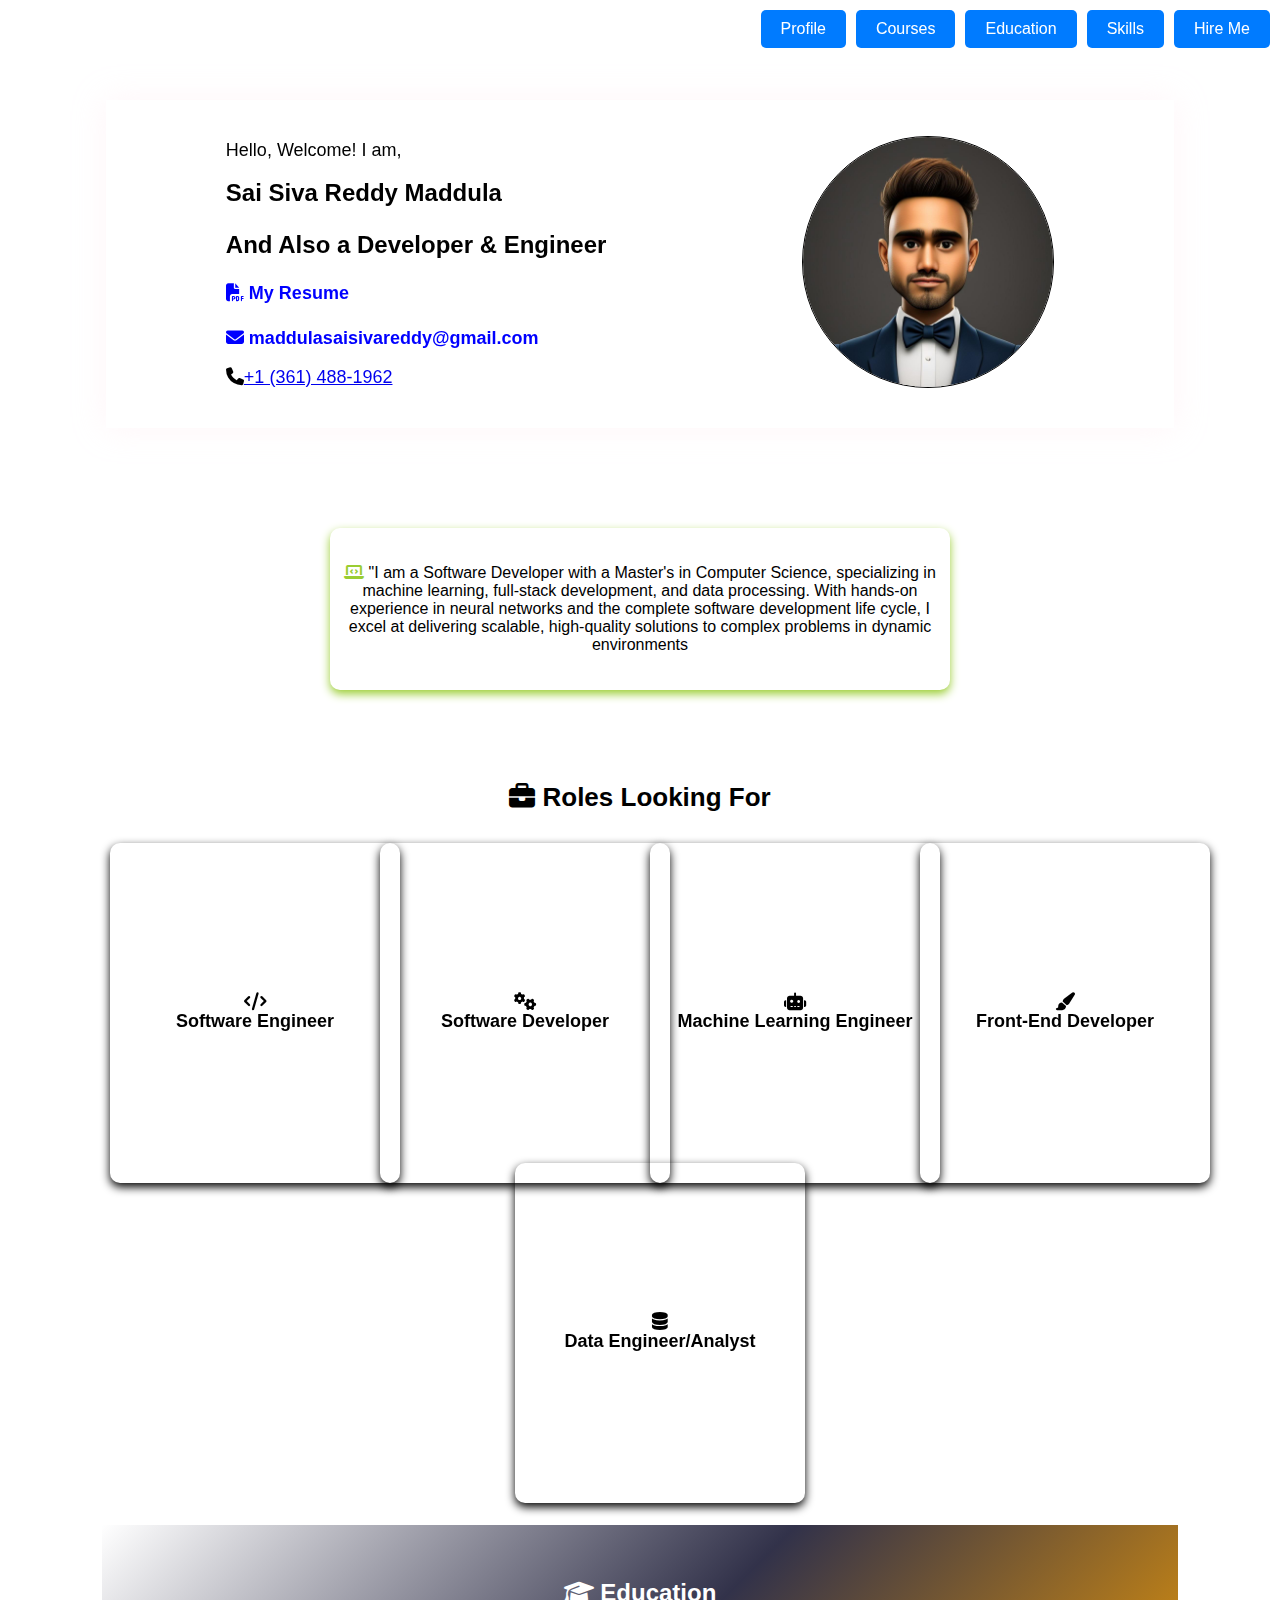
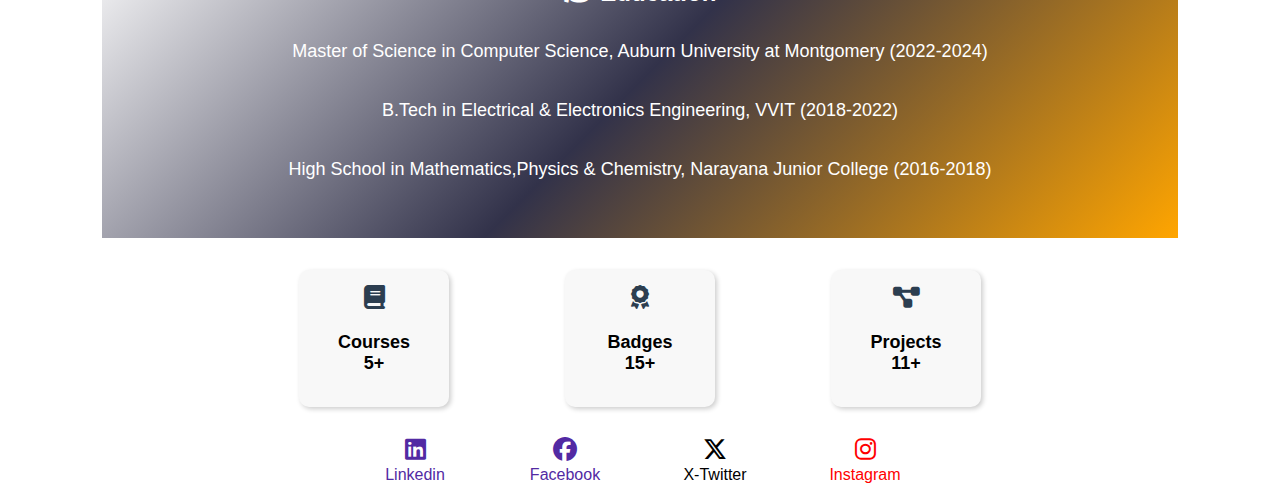
==== index.html @ eb3ed2b2 "Update index.html" ====
<!DOCTYPE html>
<html lang="en">
<head>
    <title>Siva_Info</title>
    <meta charset="UTF-8">
    <meta name="viewport" content="width=device-width, initial-scale=1">
    <link href="portfolio.css" rel="stylesheet">
    <script src="portfolio.js"></script> 
    <link rel="stylesheet" href="https://cdnjs.cloudflare.com/ajax/libs/font-awesome/6.4.2/css/all.min.css">
</head>
<body>

    <!-- Navigation Buttons -->
    <section class="firstsection">
        <div class="button-container">
            <a href="profile.html"  class="page-link"><button>Profile</button></a>
            <a href="courses.html" class="page-link"><button>Courses</button></a>
            <a href="education.html" class="page-link"><button>Education</button></a>
            <a href="skills.html" class="page-link"><button>Skills</button></a>
            <a href="hire.html" class="page-link"><button>Hire Me</button></a>
        </div>
    </section>

    <!-- Profile Section -->
    <section class="secondsection">
        <div class="p11">
            <p class="greeting">Hello, Welcome! I am,</p>
            <h2>Sai Siva Reddy Maddula</h2>
            <h3>And Also a <span class="animated-text">Developer & Engineer</span></h3>
            <h4><a href="o1mssr.pdf" target="_blank" class="resume-link"><i class="fas fa-file-pdf"></i> My Resume</a></h4>
            <p><a href="mailto:maddulasaisivareddy@gmail.com" class="email-link"><i class="fas fa-envelope"></i> maddulasaisivareddy@gmail.com</a></p>
            <p><i class="fas fa-phone"></i><a href="tel:+13614881962">+1 (361) 488-1962</a>
            </p>
        </div>
        <div class="img11">
            <img src="aiimg.jpeg" alt="profile_image">
        </div>
    </section>

    <!-- About Me Section -->
    <section class="thirdsection">
        <div>
            <p><i class="fas fa-laptop-code"></i> "I am a Software Developer with a Master's in Computer Science, specializing in machine learning, full-stack development, and data processing. With hands-on experience in neural networks and the complete software development life cycle, I excel at delivering scalable, high-quality solutions to complex problems in dynamic environments </p>
        </div>
    </section>

    <!-- Roles Section -->
    <section class="fourthsection">
        <h2><i class="fas fa-briefcase"></i> Roles Looking For</h2>
    
        <div class="flip-box">
            <div class="flip-card" onclick="flipCard(this)">
                <div class="flip-inner">
                    <div class="front"><i class="fas fa-code"></i> Software Engineer</div>
                    <div class="back">
                        As a software engineer, I can develop web applications using Python, React, and SQL, 
                        build and deploy machine learning models, optimize algorithms, and manage databases.
                    </div>
                </div>
            </div>
    
            <div class="flip-card" onclick="flipCard(this)">
                <div class="flip-inner">
                    <div class="front"><i class="fas fa-cogs"></i> Software Developer</div>
                    <div class="back">
                        I design, develop, and maintain web applications, optimize algorithms, and build scalable backend systems. 
                    </div>
                </div>
            </div>
    
            <div class="flip-card" onclick="flipCard(this)">
                <div class="flip-inner">
                    <div class="front"><i class="fas fa-robot"></i> Machine Learning Engineer</div>
                    <div class="back">
                        I design, develop, and deploy ML models for classification, regression, and neural networks.
                    </div>
                </div>
            </div>
    
            <div class="flip-card" onclick="flipCard(this)">
                <div class="flip-inner">
                    <div class="front"><i class="fas fa-paint-brush"></i> Front-End Developer</div>
                    <div class="back">
                        I design and build interactive, responsive, and user-friendly web applications using HTML, CSS, JavaScript, and React.
                    </div>
                </div>
            </div>
    
            <div class="flip-card" onclick="flipCard(this)">
                <div class="flip-inner">
                    <div class="front"><i class="fas fa-database"></i> Data Engineer/Analyst</div>
                    <div class="back">
                        I build and optimize data pipelines, manage databases, and ensure efficient data processing for analytics and AI applications.
                    </div>
                </div>
            </div>
        </div>
    </section>
    
    <script>
        function flipCard(card) {
            card.classList.toggle("flipped");
        }
    </script>

    <!-- Education Section -->
    <section class="fifthclass">
        <h3><i class="fas fa-graduation-cap"></i> Education</h3>
        <div><p>Master of Science in Computer Science, Auburn University at Montgomery (2022-2024)</p></div>
        <div><p>B.Tech in Electrical & Electronics Engineering, VVIT (2018-2022)</p></div>
        <div><p>High School in Mathematics,Physics & Chemistry, Narayana Junior College (2016-2018)</p></div>
    </section>

    <!-- Accomplishments Section -->
    <section class="sixthsection">
        <div class="accomplishments">
            <div class="accomplishment-item">
                <i class="fas fa-book"></i>
                <p>Courses<br>5+</p>
            </div>
            <div class="accomplishment-item">
                <i class="fas fa-award"></i>
                <p>Badges<br>15+</p>
            </div>
            <div class="accomplishment-item">
                <i class="fas fa-project-diagram"></i>
                <p>Projects<br>11+</p>
            </div>
        </div>
    </section>

    <!-- Social Media Section -->
    <section class="seventhsection">
        <div class="social">
            <a href="https://linkedin.com/in/sai-siva-reddy-m-964504224" target="_blank" class="social-btn">
                <i class="fab fa-linkedin"></i>
                <span>Linkedin</span>
            </a>
            <a href="https://facebook.com/siva.prince.5876" target="_blank" class="social-btn">
                <i class="fab fa-facebook"></i>
                <span>Facebook</span>
            </a>
            <a href="https://x.com/saisiva_maddula?s=21" target="_blank" class="social-btn">
                <i class="fa-brands fa-x-twitter"></i>
                <span>X-Twitter</span>
            </a>
            <a href="https://www.instagram.com/maddula_sai_siva_reddy?igsh=ZXYzbG85dzN5ZTR5&utm_source=qr" target="_blank" class="social-btn">
                <i class="fab fa-instagram"></i>
                <span>Instagram</span>
            </a>
        </div>
    </section>

</body>
</html>
---- portfolio.css ----
/* --- General Page Styling --- */
@import url('https://use.fontawesome.;com/release/v6.5.1/css/all.css');
body{
    font-family: Arial, sans-serif;
    margin: 0;
    padding: 0;
    width: 100%;
    height: 100vh;
    box-sizing: border-box;
    background-repeat: no-repeat;
    transition: transform 0.8s ease-in-out, opacity 0.8s ease-in-out;
    
}   
/* --- First Section: Navigation Buttons --- */
.button-container {
    display: flex;
    justify-content: flex-end;
    align-items: center;
    position: fixed;
    top: 10px;
    right: 10px;
    gap: 10px;
    z-index:1000;
}

 button {
    background-color:#007BFF;
    color: white;
    padding: 10px 20px;
    font-size: 16px;
    cursor: pointer;
    border: none;
    border-radius: 5px;
    transition: background-color 0.3s ease;
    position: relative;
}
.button-container button:hover{
    transform:scale(1.1);
    background-color:aqua;
}
.button-container button:active {
    transform: rotateY(90deg);
    transition:0.3s ease;
}
.button-container:hover button:not(:hover){
    filter: blur(5px);
    opacity:0.5;
}


/* --- Second Section: Profile Section --- */
.secondsection {
    display: flex;
    justify-content: space-around;
    align-items: center;
    background-color: white;
    max-width: 80%;
    margin: 100px auto;
    padding: 20px;
    backdrop-filter: blur(30px);
    border: 2px solid rgba(255,255,255,0.18);
    box-shadow: 0px 0px 30px rgba(277,228,237,0.37);

}
.secondsection:hover{
    transform:scale(1.1);
    transition: 0.3s ease-in-out;
}

.img11 img {
    width: 250px;
    height: 250px;
    transition: 0.3s ease-in;
    border-radius: 50%;
    object-fit: contain;
    border: 1px solid black;
}

.p11 {
    max-width: 50%;
    text-align: left;
}

.p11 h2 {
    font-size: 24px;
    font-weight: bold;
    margin: 5px 0;
}

.p11 h3 {
    font-size: 24px;
}

.p11 h4, .p11 p {
    font-size: 18px;
}



.resume-link, .email-link {
    text-decoration: none;
    color: blue;
    font-weight: bold;
    transition: 0.3s;
    position: relative;
}

.animated-text {
    font-weight: bold;
}



/* --- Third Section: About Me --- */
.thirdsection {
    text-align: center;
    padding: 20px 10px;
    border-radius: 10px;
    margin: 20px auto; /* Centers horizontally */
    background-color: white;
    max-width: 600px;
    display: flex;
    justify-content: center; /* Centers content inside */
    align-items: center;
    flex-direction: column; /* Ensures text stacks properly */
    box-shadow: 0px 4px 10px yellowgreen; /* Optional shadow for better visibility */
}
.thirdsection i{
    color: yellowgreen;
}
.fourthsection {
    padding: 40px;
    text-align: center;
}

.fourthsection h2 {
    font-size: 26px;
    margin-bottom: 20px;
    background-color: white;
    padding: 10px;
    /*display: inline-block;*/
    border-radius: 5px;
}

.flip-box {
    display: flex;
    flex-wrap: wrap;
    justify-content: center;
    gap: 20px;
   
}

.flip-card {
    background-color: transparent;
    width: 250px;
    height: 300px;
    perspective: 1000px;
    display: inline-block;
    /*box-shadow: 0px 4px 10px ;*/
}

.flip-inner {
    position: relative;
    width: 100%;
    height: 100%;
    text-align: center;
    transition: transform 0.6s;
    transform-style: preserve-3d;
}

.flip-card.flipped .flip-inner {
    transform: rotateY(180deg);
}

.front, .back {
    position: absolute;
    width: 100%;
    height: 100%;
    backface-visibility: hidden;
    border-radius: 10px;
    padding: 20px;
    display: flex;
    flex-direction: column;
    justify-content: center;
    align-items: center;
    box-shadow: 0px 4px 10px ; 
}

.front {
    background-color: transparent;
    color: black;
    font-size: 18px;
    font-weight: bold;
    /*border: 1px solid black;*/
    cursor: pointer;
}

.back {
   /* background-color: #555;*/
    color: black;
    transform: rotateY(180deg);
    font-size: 14px; /* Smaller font to fit text */
    overflow-y: auto; /* Allows scrolling for longer text */
}
/*.fourthsection div {
    background-color: #ffffff;
    padding: 20px;
    margin: 10px auto;
    border-radius: 10px;
    max-width: 80%;
    box-shadow: 2px 2px 10px rgba(0, 0, 0, 0.1);
}

.fourthsection h3 {
    font-size: 22px;
}

.fourthsection p {
    font-size: 18px;
}

.fourthsection i {
    color: #2c3e50;
    margin-right: 5px;
}
*/
/* --- Fifth Section: Education --- */
.fifthclass {
    text-align: center;
    color: white;
    padding: 30px;
    border: 2px solid white;
    margin:20px 100px;
    background: linear-gradient(135deg,white,rgb(50, 50, 74),orange);
}

.fifthclass h3 {
    font-size: 24px;
}

.fifthclass p {
    font-size: 18px;
    padding: 10px;
}

/* --- Sixth Section: Accomplishments --- */
.sixthsection {
    display: flex;
    justify-content: center;
    margin-top: 30px;
}

.accomplishments {
    display: flex;
    justify-content: space-around;
    gap: 30px;
    width: 60%;
}

.accomplishment-item {
    display: flex;
    flex-direction: column;
    align-items: center;
    text-align: center;
    font-size: 18px;
    font-weight: bold;
    background-color: #f8f8f8;
    padding: 15px;
    border-radius: 10px;
    box-shadow: 2px 2px 5px rgba(0, 0, 0, 0.2);
    width: 120px;
    transition: 0.3s ease-in-out;
}

.accomplishment-item i {
    font-size: 24px;
    margin-bottom: 5px;
    color: #2c3e50;
}

.accomplishment-item:hover {
    background-color: #ddd;
}

/* --- Seventh Section: Social Media Buttons --- */
.social {
    display: flex;
    justify-content: center;
    gap: 20px;
    margin-top: 20px;
}

.social-btn {
    display: flex;
    flex-direction: column;
    align-items: center;
    text-decoration: none;
    background-color: transparent;
    color: rgb(82, 42, 163);
    padding: 10px 15px;
    border-radius: 10px;
    transition: 0.3s ease;
    text-align: center;
    width: 100px;
    position: relative;
}
.social-btn:hover{
    transform:scale(1.3);
    transition: 0.3s ease-in-out;
}
.social-btn:nth-child(3){
    color: black;
}
.social-btn:nth-child(4){
    color:red;
}
.social-btn i {
    font-size: 24px;
    margin-bottom: 5px;
}



/* --- Responsive Design Adjustments --- */
@media (max-width: 1024px) {
    .secondsection {
        flex-direction: column;
        align-items: center;
        text-align: center;
    }

    .p11 {
        max-width: 80%;
        text-align: center;
    }

    .social {
        flex-direction: column;
    }

    .fourthsection div {
        max-width: 100%;
    }

    .sixthsection {
        flex-direction: column;
        align-items: center;
    }
}

@media (max-width: 768px) {
    .secondsection {
        flex-direction: column;
    }

    .img11 img {
        width: 120px;
        height: 120px;
    }

    .thirdsection p {
        font-size: 18px;
    }

    .fourthsection h2 {
        font-size: 22px;
    }

    .fourthsection h3 {
        font-size: 20px;
    }

    .accomplishments {
        flex-direction: column;
        align-items: center;
    }

    .social {
        flex-direction: column;
        gap: 10px;
    }

    .social-btn {
        width: 80%;
    }
}

@media (max-width: 480px) {
    .p11 h2 {
        font-size: 22px;
    }

    .p11 h3 {
        font-size: 20px;
    }

    .fourthsection h2 {
        font-size: 20px;
    }

    .fourthsection h3 {
        font-size: 18px;
    }

    .social-btn {
        width: 100%;
    }
}
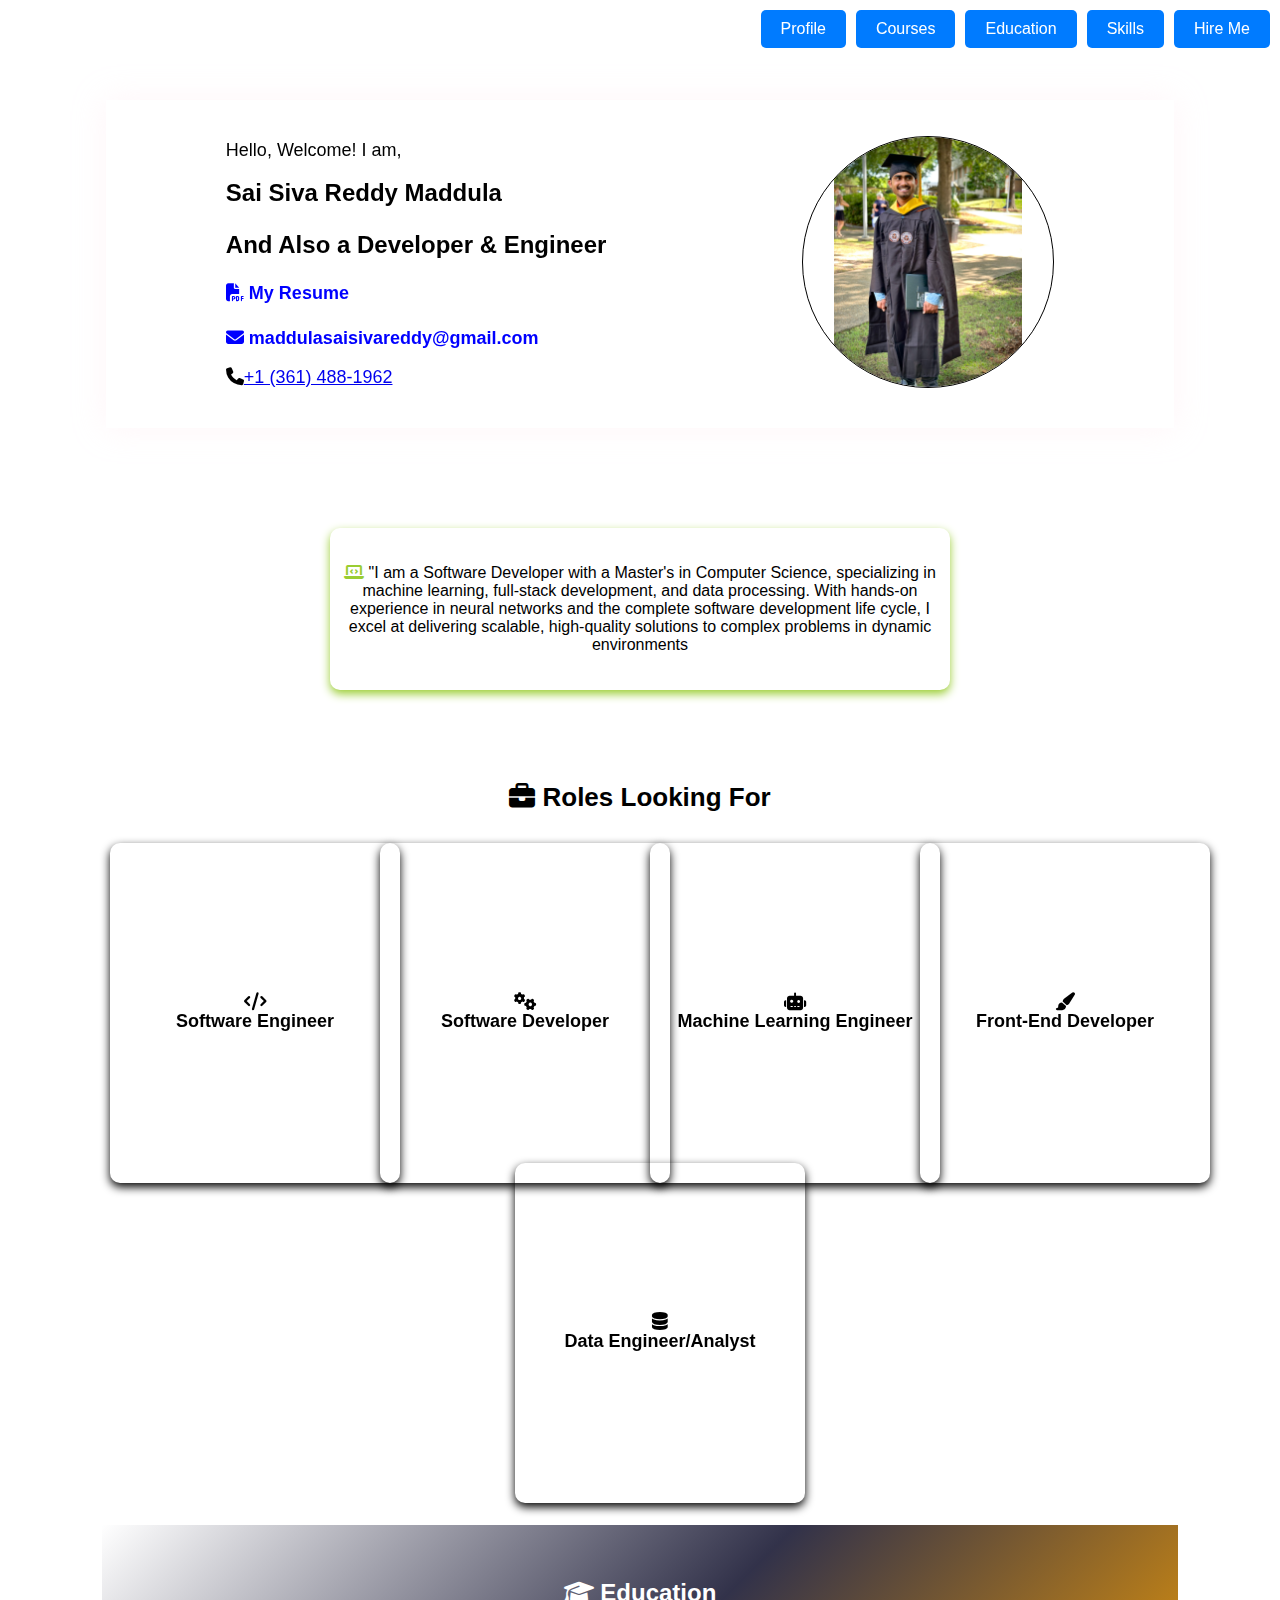
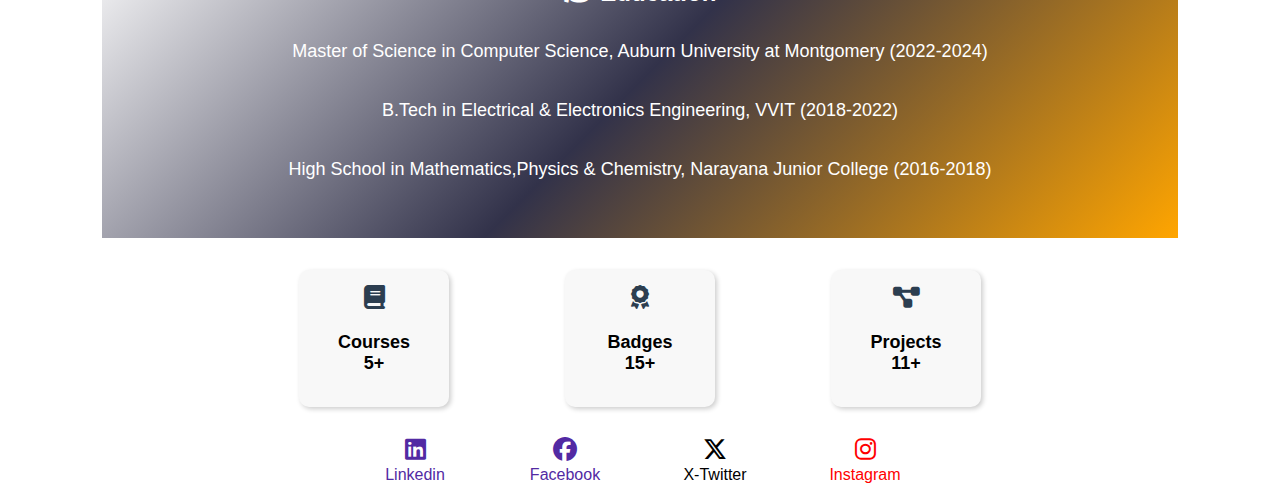
==== commit da08523b: "Update index.html" ====
--- a/index.html
+++ b/index.html
@@ -33,7 +33,7 @@
             </p>
         </div>
         <div class="img11">
-            <img src="aiimg.jpeg" alt="profile_image">
+            <img src="Grad.jpg" alt="profile_image">
         </div>
     </section>
 
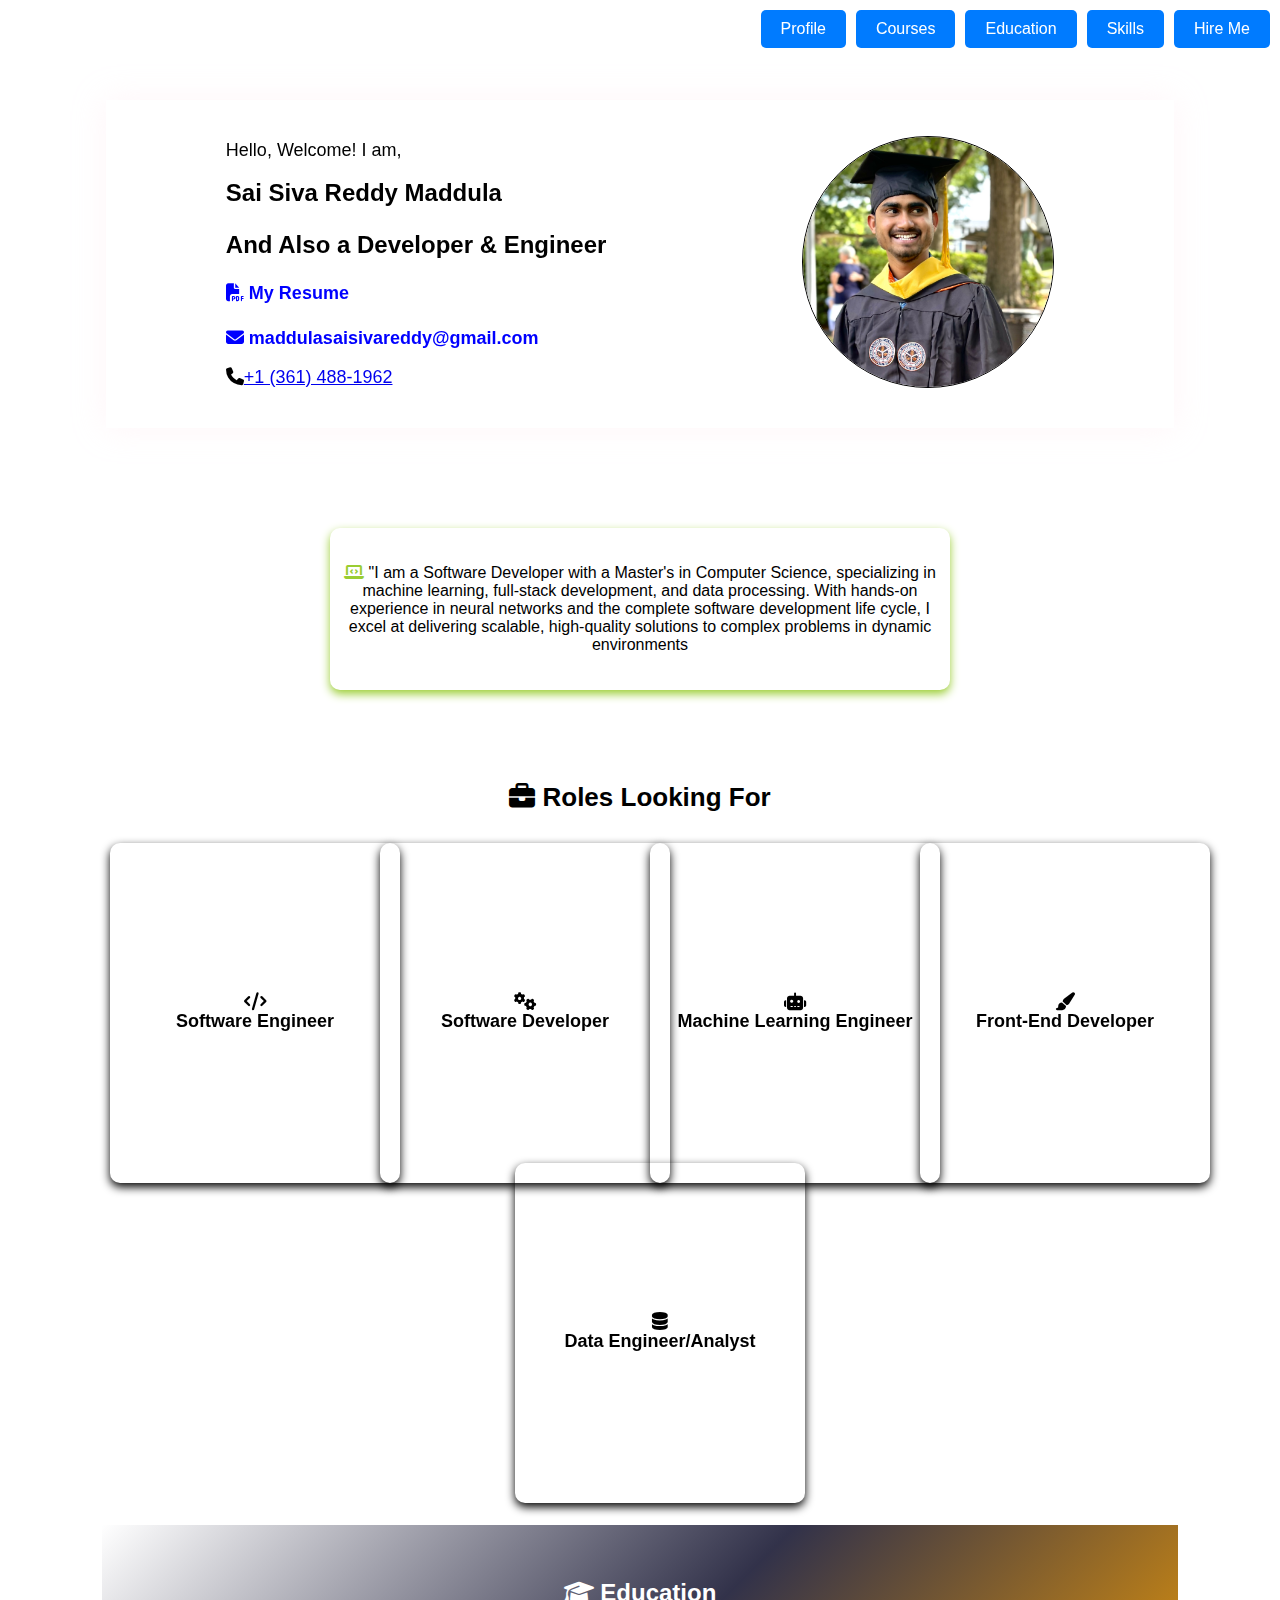
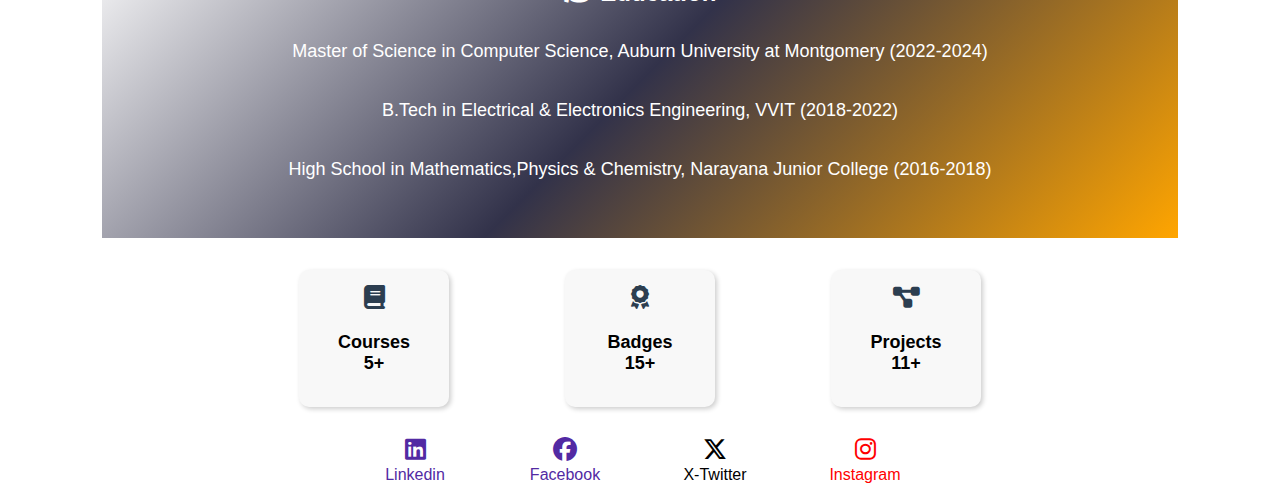
==== commit 76aaf27d: "Updated code" ====
--- a/index.html
+++ b/index.html
@@ -33,7 +33,7 @@
             </p>
         </div>
         <div class="img11">
-            <img src="Grad.jpg" alt="profile_image">
+            <img src="gradpic.jpg" alt="profile_image">
         </div>
     </section>
 
--- a/portfolio.css
+++ b/portfolio.css
@@ -72,7 +72,6 @@
     height: 250px;
     transition: 0.3s ease-in;
     border-radius: 50%;
-    object-fit: contain;
     border: 1px solid black;
 }
 
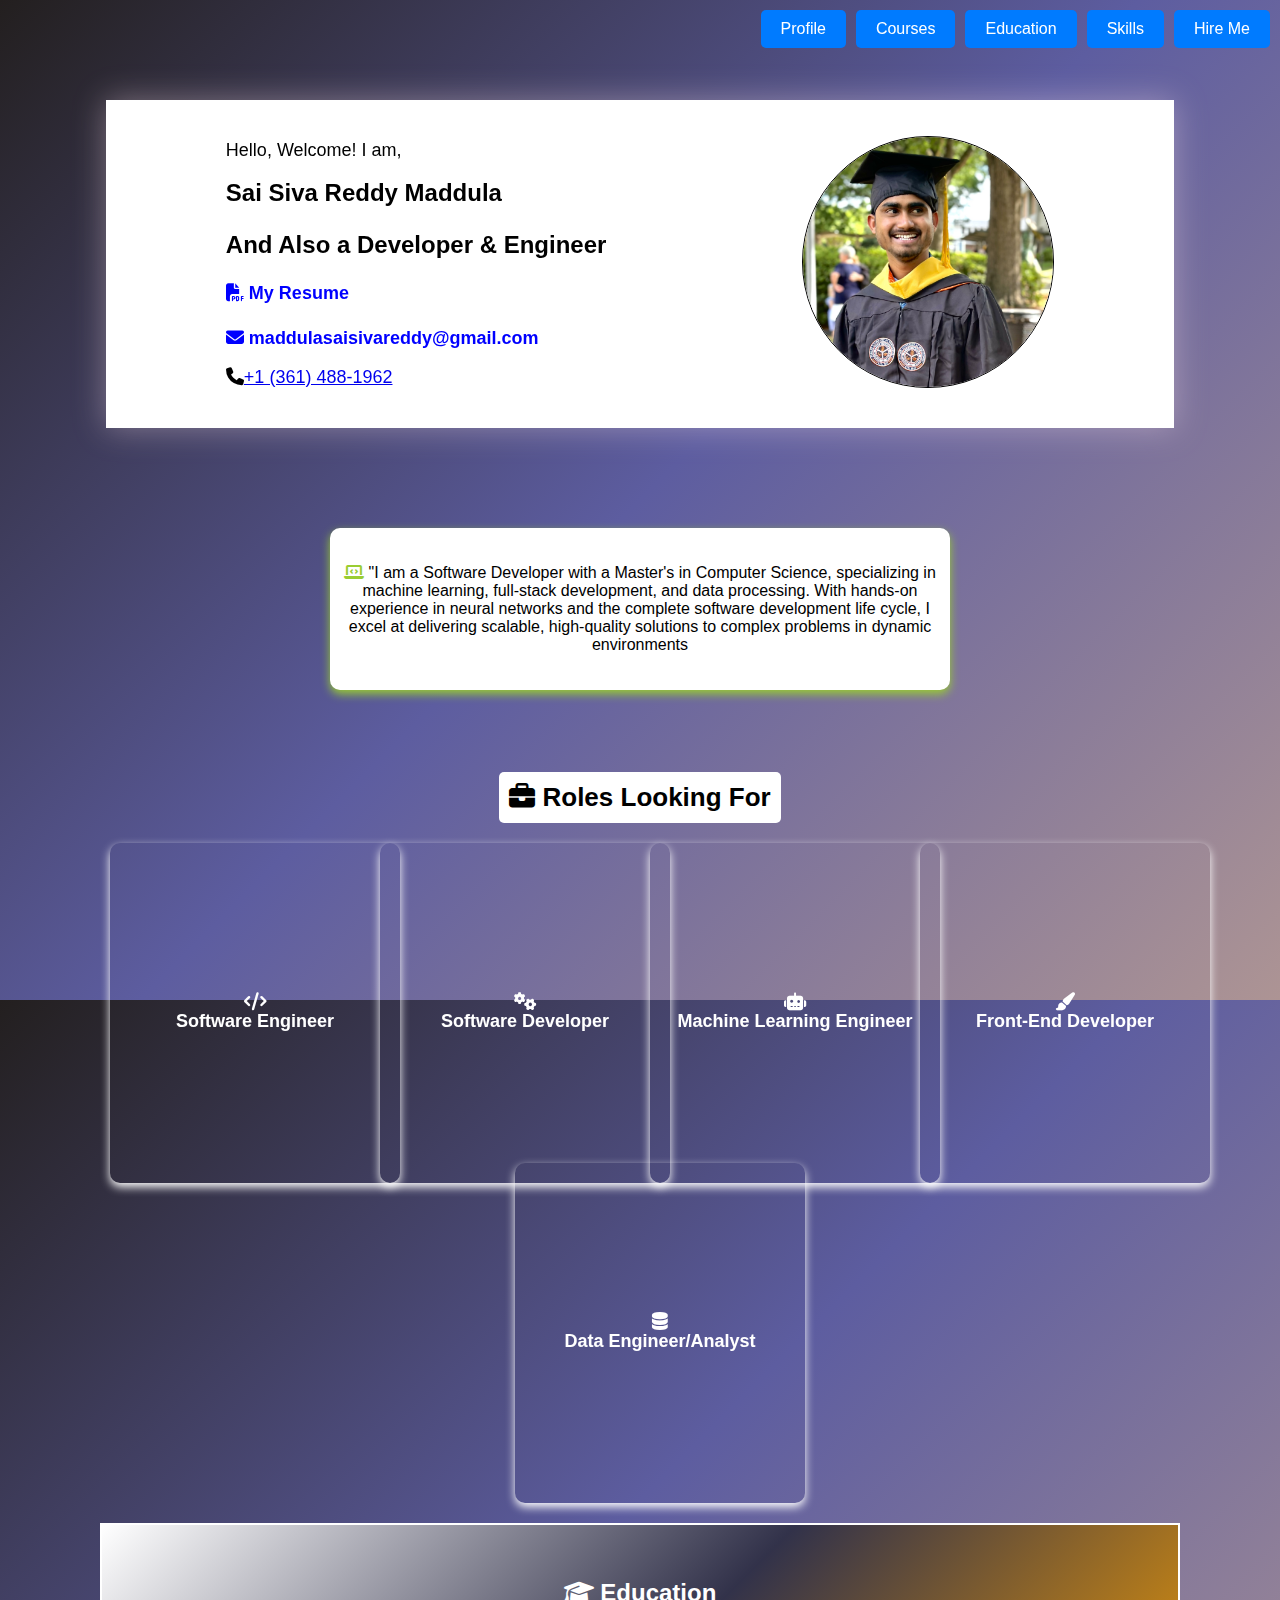
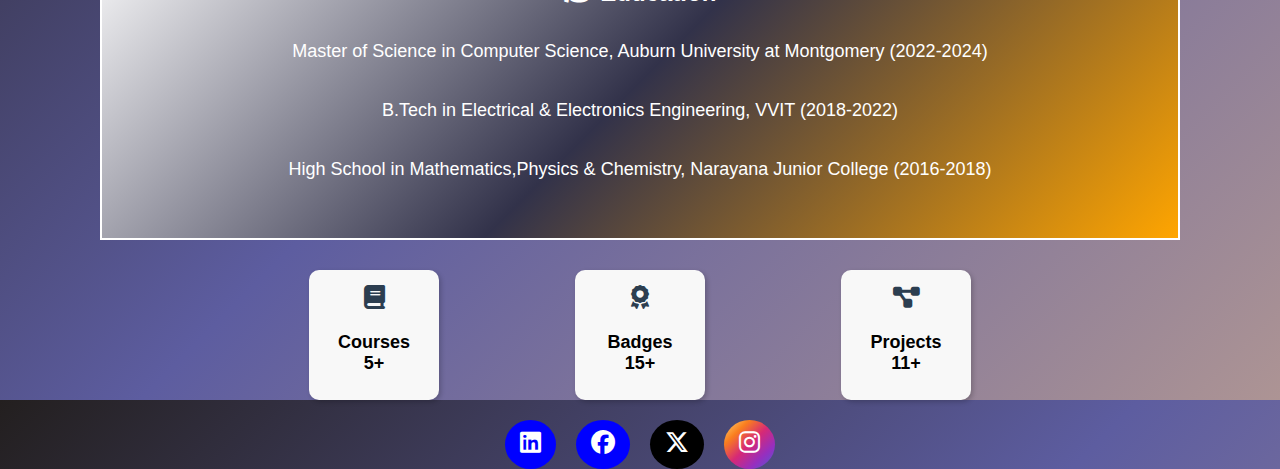
==== commit 82c8f6be: "update code" ====
--- a/index.html
+++ b/index.html
@@ -46,7 +46,10 @@
 
     <!-- Roles Section -->
     <section class="fourthsection">
-        <h2><i class="fas fa-briefcase"></i> Roles Looking For</h2>
+        <div class="heading">
+            <h2><i class="fas fa-briefcase"></i> Roles Looking For</h2>
+        </div>
+        
     
         <div class="flip-box">
             <div class="flip-card" onclick="flipCard(this)">
@@ -134,19 +137,19 @@
         <div class="social">
             <a href="https://linkedin.com/in/sai-siva-reddy-m-964504224" target="_blank" class="social-btn">
                 <i class="fab fa-linkedin"></i>
-                <span>Linkedin</span>
+                <!--<span>Linkedin</span>-->
             </a>
             <a href="https://facebook.com/siva.prince.5876" target="_blank" class="social-btn">
                 <i class="fab fa-facebook"></i>
-                <span>Facebook</span>
+                <!--<span>Facebook</span>-->
             </a>
             <a href="https://x.com/saisiva_maddula?s=21" target="_blank" class="social-btn">
                 <i class="fa-brands fa-x-twitter"></i>
-                <span>X-Twitter</span>
+                <!--<span>X-Twitter</span>-->
             </a>
             <a href="https://www.instagram.com/maddula_sai_siva_reddy?igsh=ZXYzbG85dzN5ZTR5&utm_source=qr" target="_blank" class="social-btn">
                 <i class="fab fa-instagram"></i>
-                <span>Instagram</span>
+                <!--<span>Instagram</span>-->
             </a>
         </div>
     </section>
--- a/portfolio.css
+++ b/portfolio.css
@@ -8,6 +8,7 @@
     height: 100vh;
     box-sizing: border-box;
     background-repeat: no-repeat;
+    background:linear-gradient(135deg,rgb(35, 31, 31),rgb(93, 93, 160),rgb(173, 148, 148));
     transition: transform 0.8s ease-in-out, opacity 0.8s ease-in-out;
     
 }   
@@ -63,7 +64,7 @@
 
 }
 .secondsection:hover{
-    transform:scale(1.1);
+    transform:scale(0.9);
     transition: 0.3s ease-in-out;
 }
 
@@ -130,6 +131,12 @@
 .fourthsection {
     padding: 40px;
     text-align: center;
+
+   
+}
+.fourthsection .heading{
+       display: flex;
+       justify-content: center;
 }
 
 .fourthsection h2 {
@@ -137,6 +144,8 @@
     margin-bottom: 20px;
     background-color: white;
     padding: 10px;
+    width:fit-content;
+
     /*display: inline-block;*/
     border-radius: 5px;
 }
@@ -155,6 +164,7 @@
     height: 300px;
     perspective: 1000px;
     display: inline-block;
+   
     /*box-shadow: 0px 4px 10px ;*/
 }
 
@@ -187,7 +197,7 @@
 
 .front {
     background-color: transparent;
-    color: black;
+    color: white;
     font-size: 18px;
     font-weight: bold;
     /*border: 1px solid black;*/
@@ -196,7 +206,7 @@
 
 .back {
    /* background-color: #555;*/
-    color: black;
+    color: whitesmoke;
     transform: rotateY(180deg);
     font-size: 14px; /* Smaller font to fit text */
     overflow-y: auto; /* Allows scrolling for longer text */
@@ -267,7 +277,8 @@
     padding: 15px;
     border-radius: 10px;
     box-shadow: 2px 2px 5px rgba(0, 0, 0, 0.2);
-    width: 120px;
+    width: 100px;
+    height: 100px;
     transition: 0.3s ease-in-out;
 }
 
@@ -278,7 +289,7 @@
 }
 
 .accomplishment-item:hover {
-    background-color: #ddd;
+    background-color: #932727;
 }
 
 /* --- Seventh Section: Social Media Buttons --- */
@@ -294,28 +305,33 @@
     flex-direction: column;
     align-items: center;
     text-decoration: none;
-    background-color: transparent;
-    color: rgb(82, 42, 163);
+    background-color: blue;
+    color: white;
     padding: 10px 15px;
-    border-radius: 10px;
+    border-radius: 50%;
     transition: 0.3s ease;
     text-align: center;
-    width: 100px;
+    width: fit-content;
     position: relative;
-}
+
+}
+
 .social-btn:hover{
     transform:scale(1.3);
     transition: 0.3s ease-in-out;
 }
 .social-btn:nth-child(3){
-    color: black;
+    color: white;
+    background-color:black;
 }
 .social-btn:nth-child(4){
-    color:red;
+    color:white;
+    background: linear-gradient(to bottom right,#feda75,#fa7e1e, #d62976, #962fbf, #4f5bd5);
 }
 .social-btn i {
     font-size: 24px;
     margin-bottom: 5px;
+    
 }
 
 
@@ -375,12 +391,14 @@
     }
 
     .social {
-        flex-direction: column;
-        gap: 10px;
+        flex-direction: row;
+        gap: 20px;
+        align-items: center;
     }
 
     .social-btn {
-        width: 80%;
+        width: fit-content;
+
     }
 }
 
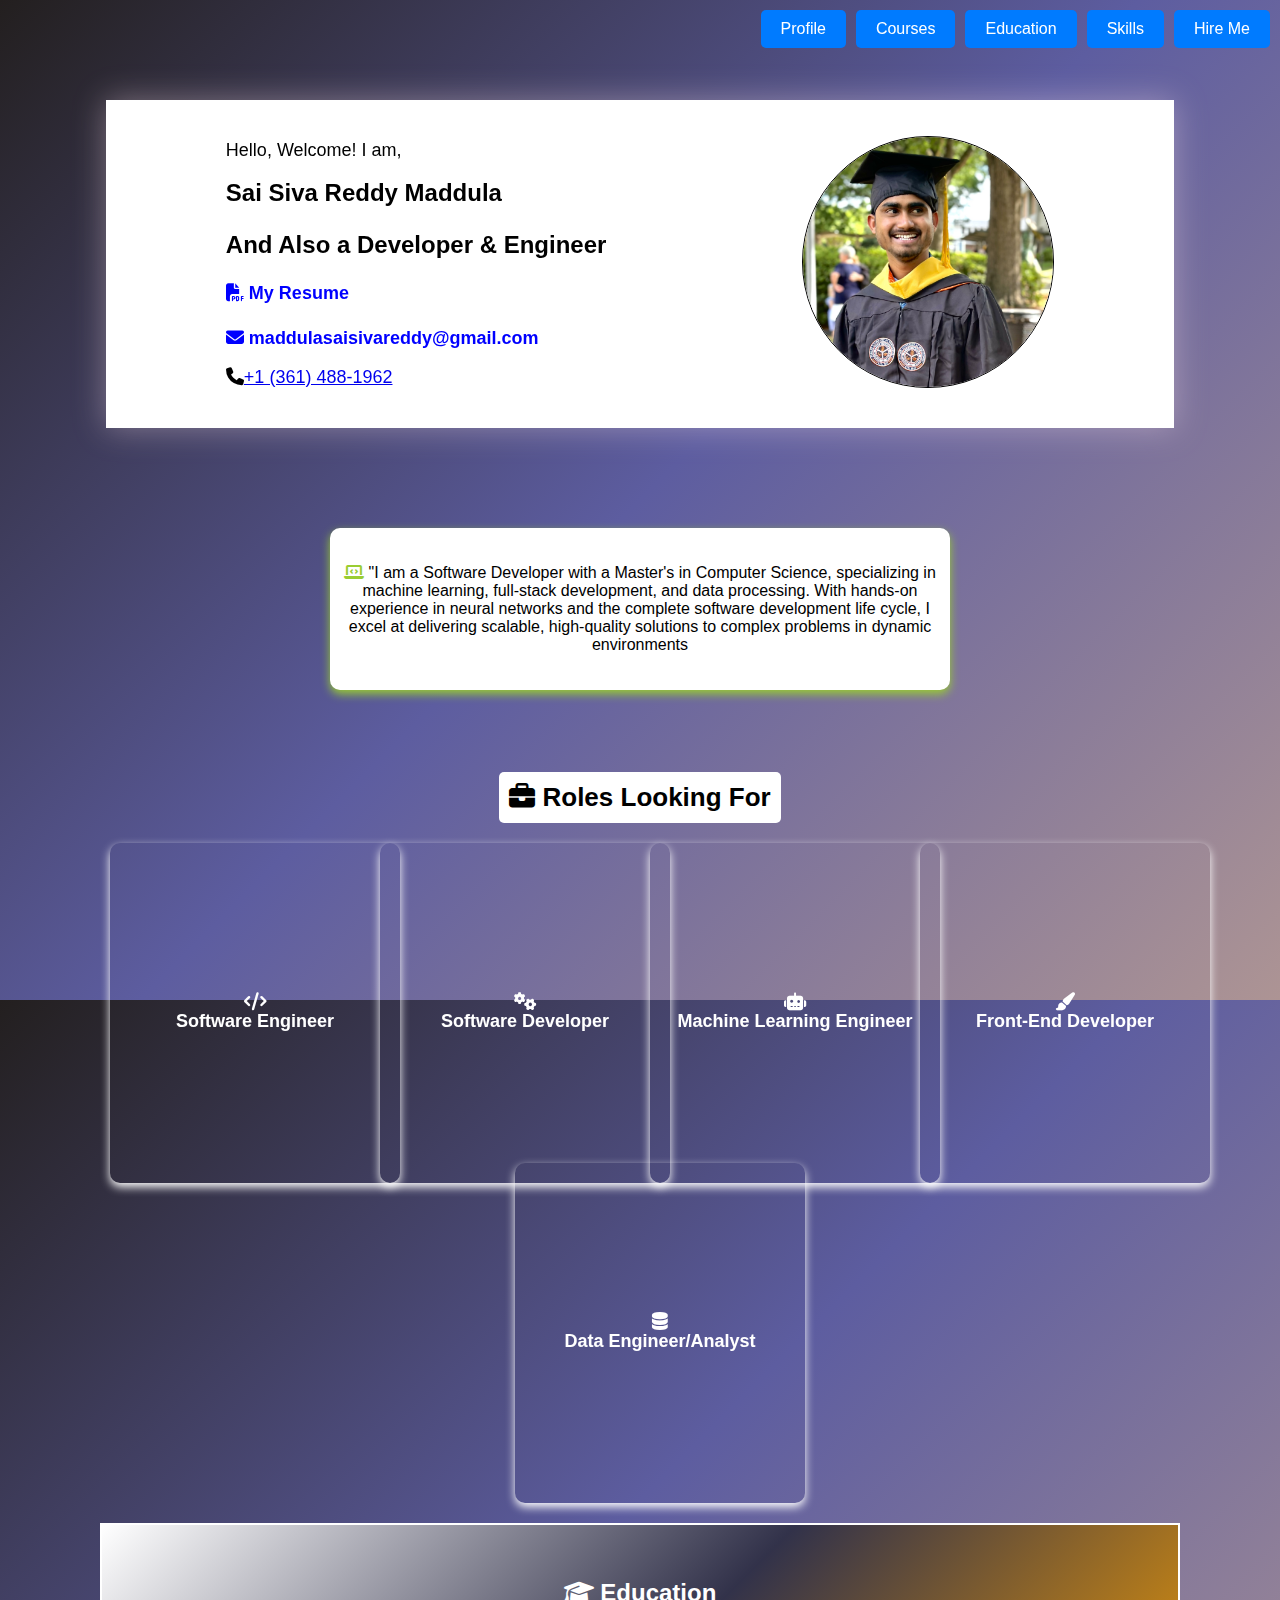
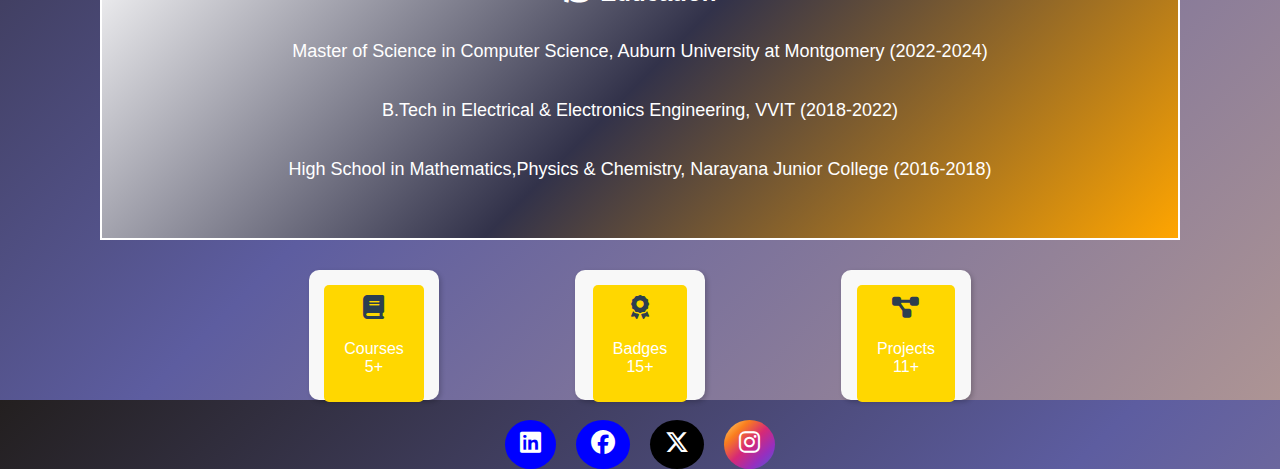
==== commit 4bd198bd: "update code" ====
--- a/index.html
+++ b/index.html
@@ -118,16 +118,32 @@
     <section class="sixthsection">
         <div class="accomplishments">
             <div class="accomplishment-item">
-                <i class="fas fa-book"></i>
-                <p>Courses<br>5+</p>
+                <a href="courses.html">
+                    <button>
+                        <i class="fas fa-book"></i>
+                        <p>Courses<br>5+</p>
+ 
+                    </button>
+                </a>
+
             </div>
             <div class="accomplishment-item">
-                <i class="fas fa-award"></i>
-                <p>Badges<br>15+</p>
+                <a href="courses.html">
+                    <button><i class="fas fa-award"></i>
+                    <p>Badges<br>15+</p>
+                    </button>
+                </a>
+                
             </div>
             <div class="accomplishment-item">
-                <i class="fas fa-project-diagram"></i>
-                <p>Projects<br>11+</p>
+                <a href="skills.html">
+                    <button>
+                        <i class="fas fa-project-diagram"></i>
+                        <p>Projects<br>11+</p>
+
+                    </button>
+                </a>
+ 
             </div>
         </div>
     </section>
--- a/portfolio.css
+++ b/portfolio.css
@@ -282,10 +282,14 @@
     transition: 0.3s ease-in-out;
 }
 
+
 .accomplishment-item i {
     font-size: 24px;
     margin-bottom: 5px;
     color: #2c3e50;
+}
+.accomplishment-item button{
+    background-color:gold;
 }
 
 .accomplishment-item:hover {
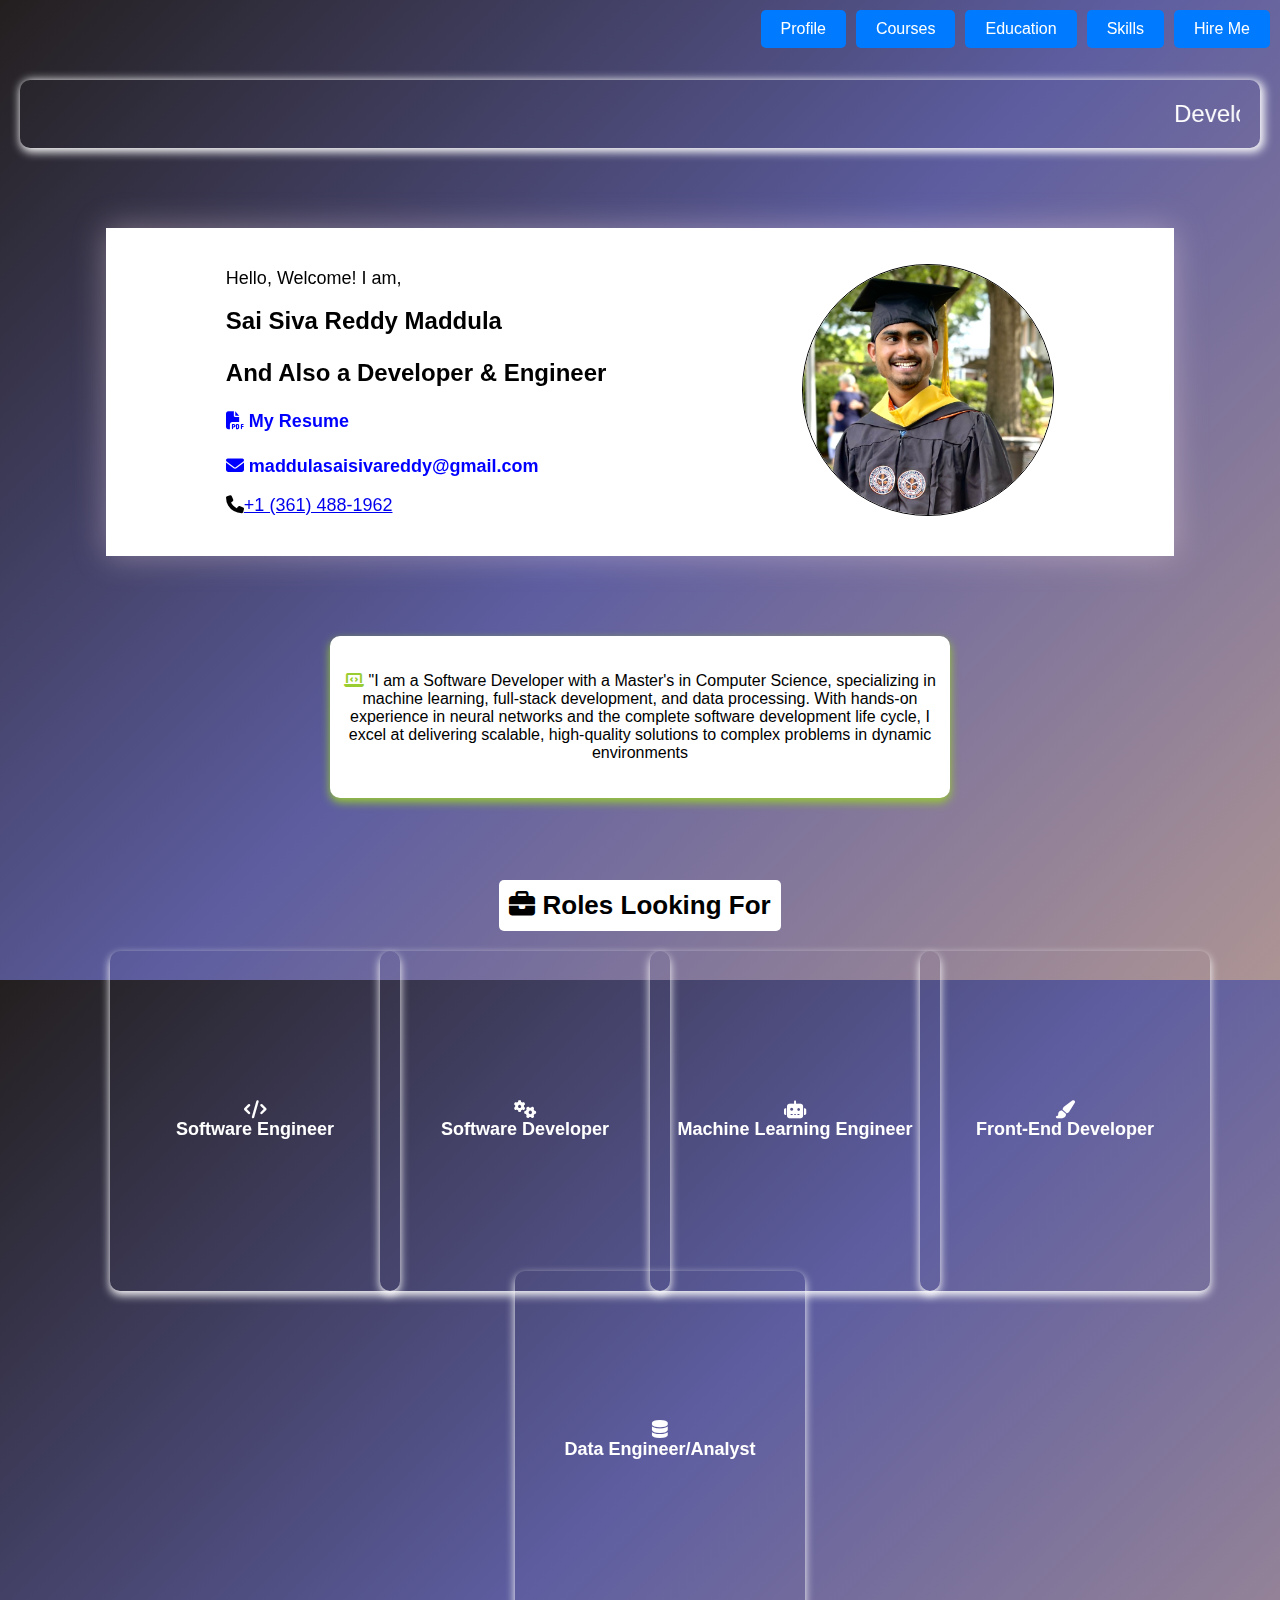
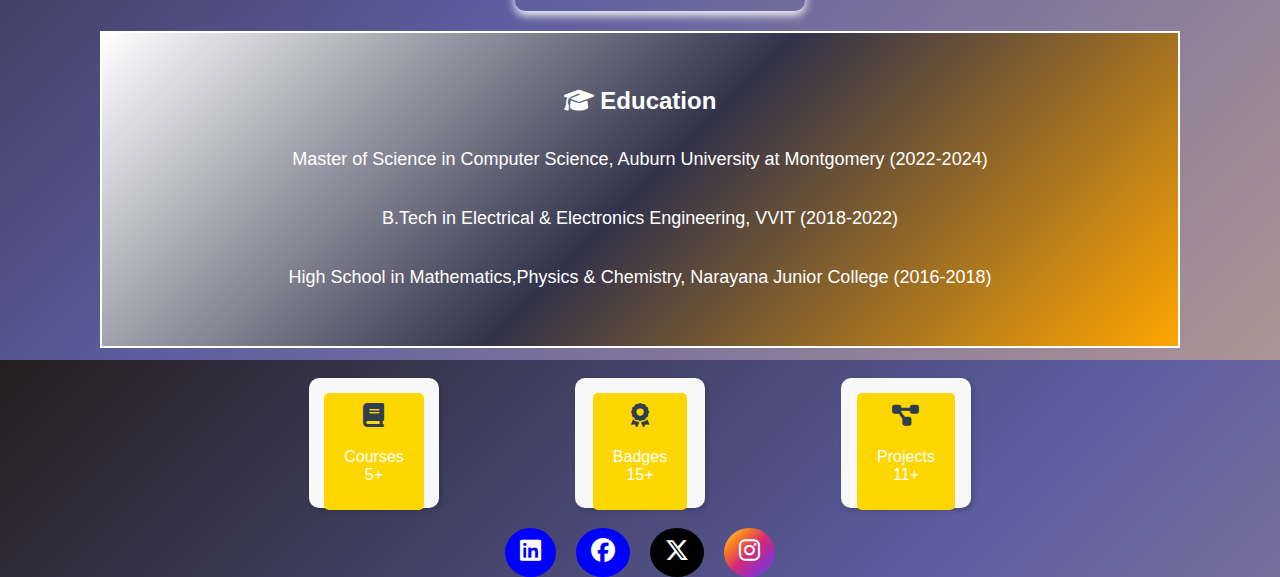
==== commit eb8c6fe7: "Home Update" ====
--- a/index.html
+++ b/index.html
@@ -20,6 +20,9 @@
             <a href="hire.html" class="page-link"><button>Hire Me</button></a>
         </div>
     </section>
+    <div class="current">
+        <marquee direction="left"> Developing a web app</marquee>
+    </div>
 
     <!-- Profile Section -->
     <section class="secondsection">
--- a/portfolio.css
+++ b/portfolio.css
@@ -56,12 +56,24 @@
     align-items: center;
     background-color: white;
     max-width: 80%;
-    margin: 100px auto;
+    margin: 80px auto;
     padding: 20px;
     backdrop-filter: blur(30px);
     border: 2px solid rgba(255,255,255,0.18);
     box-shadow: 0px 0px 30px rgba(277,228,237,0.37);
 
+}
+.current{
+    margin : 80px 20px 0px 20px;
+    display:flex;
+    justify-content: center;
+    align-content: center;
+    box-shadow: 2px 2px 10px 2px;
+    padding:20px;
+    border-radius:10px;
+    color: white;
+    font-size: 24px;
+    /*background-color:rgb(115, 186, 115);*/
 }
 .secondsection:hover{
     transform:scale(0.9);
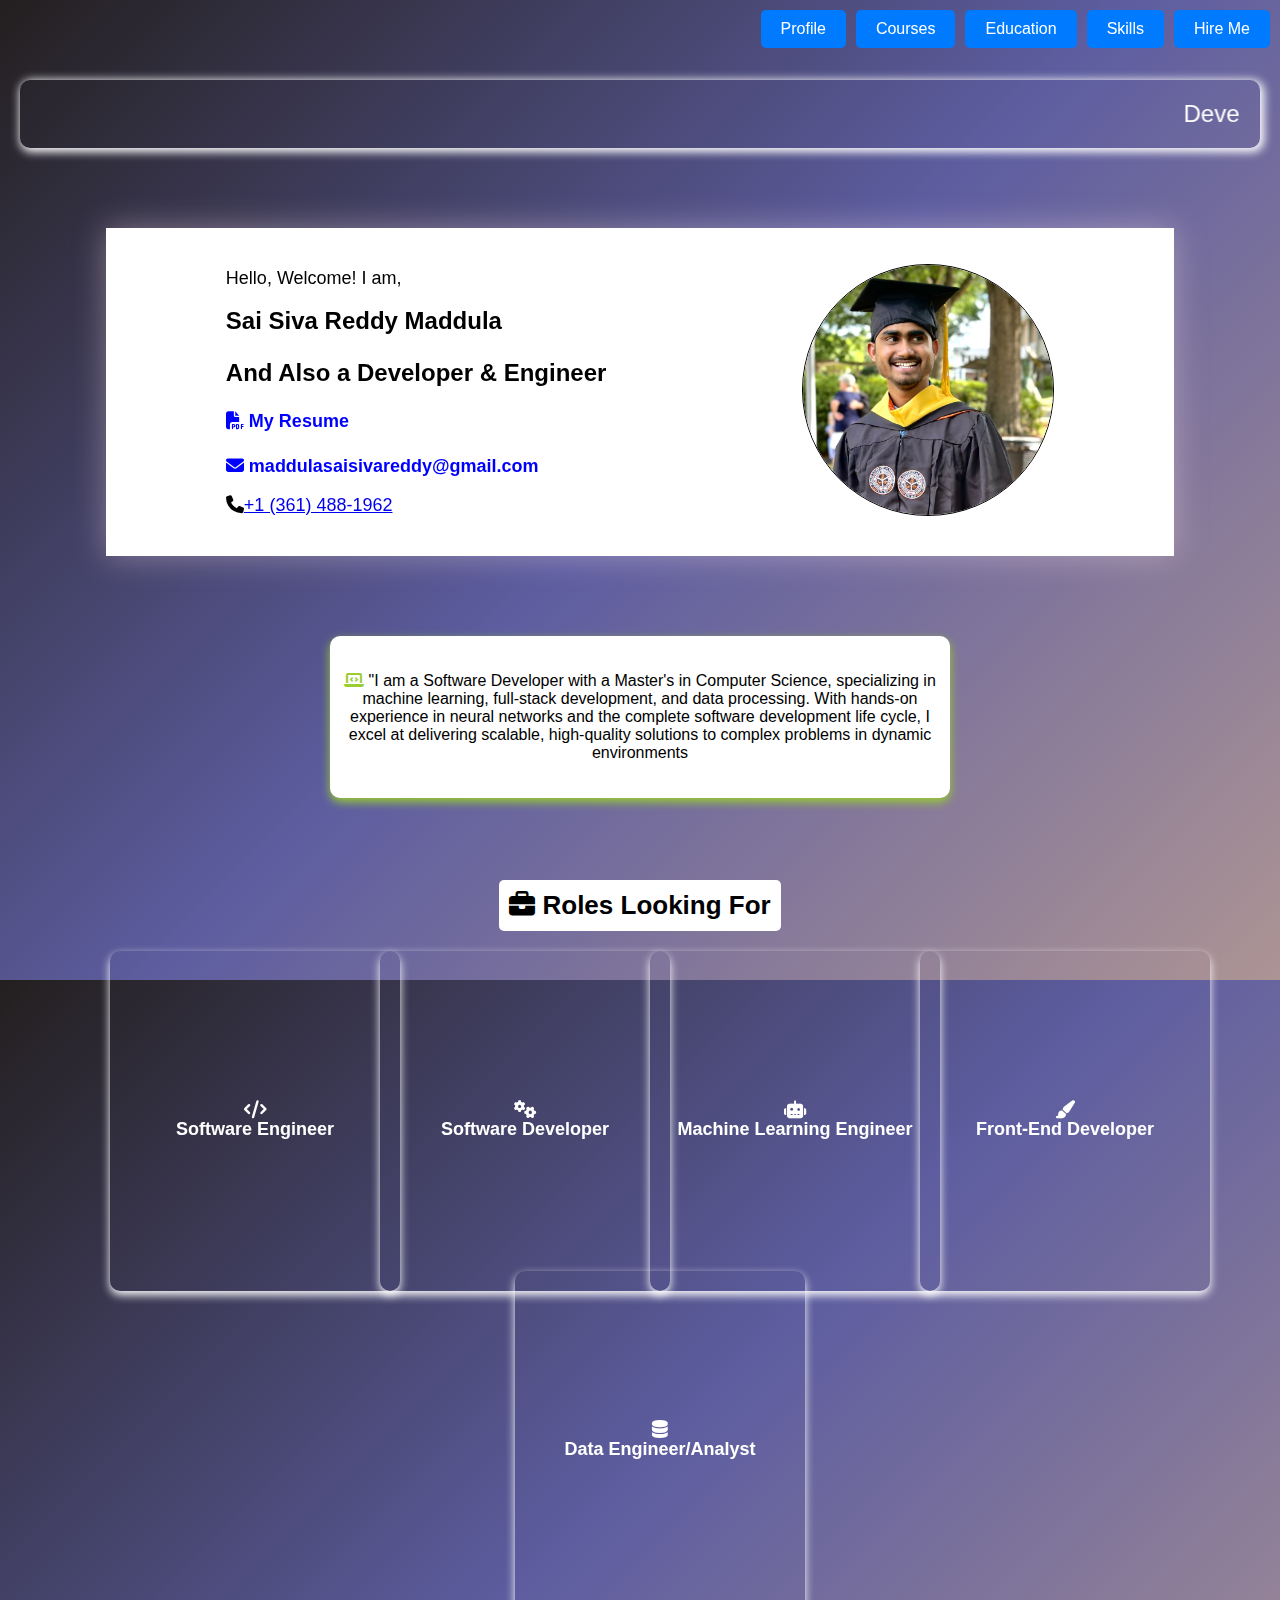
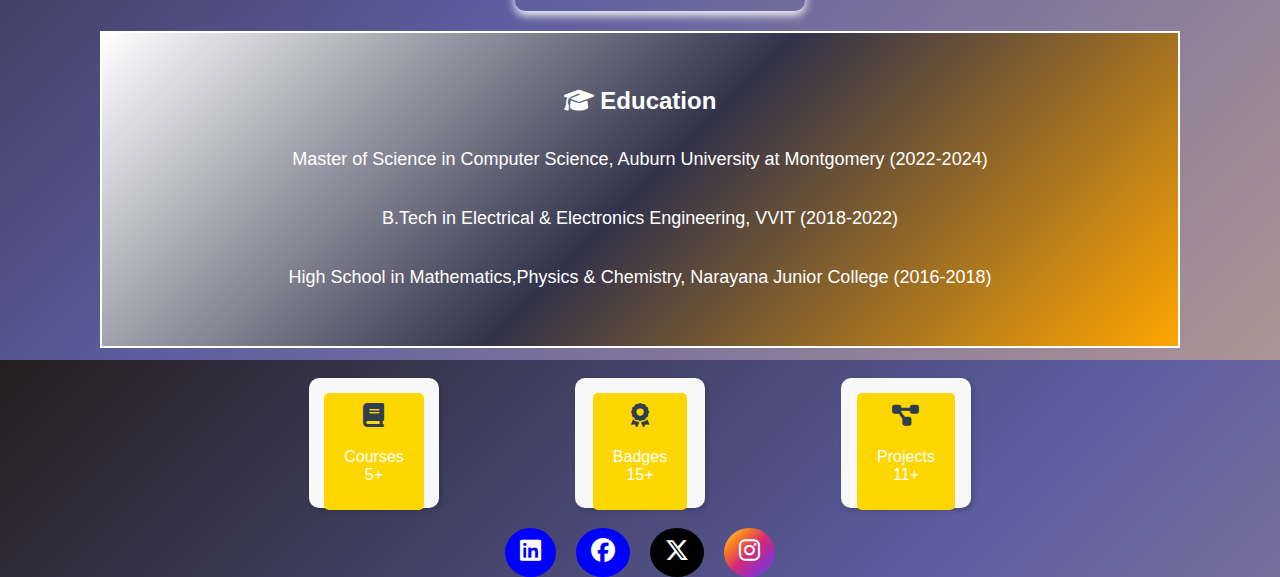
==== commit 6f8f5c64: "tittle Update" ====
--- a/index.html
+++ b/index.html
@@ -1,7 +1,7 @@
 <!DOCTYPE html>
 <html lang="en">
 <head>
-    <title>Siva_Info</title>
+    <title>Siva Portfolio</title>
     <meta charset="UTF-8">
     <meta name="viewport" content="width=device-width, initial-scale=1">
     <link href="portfolio.css" rel="stylesheet">
